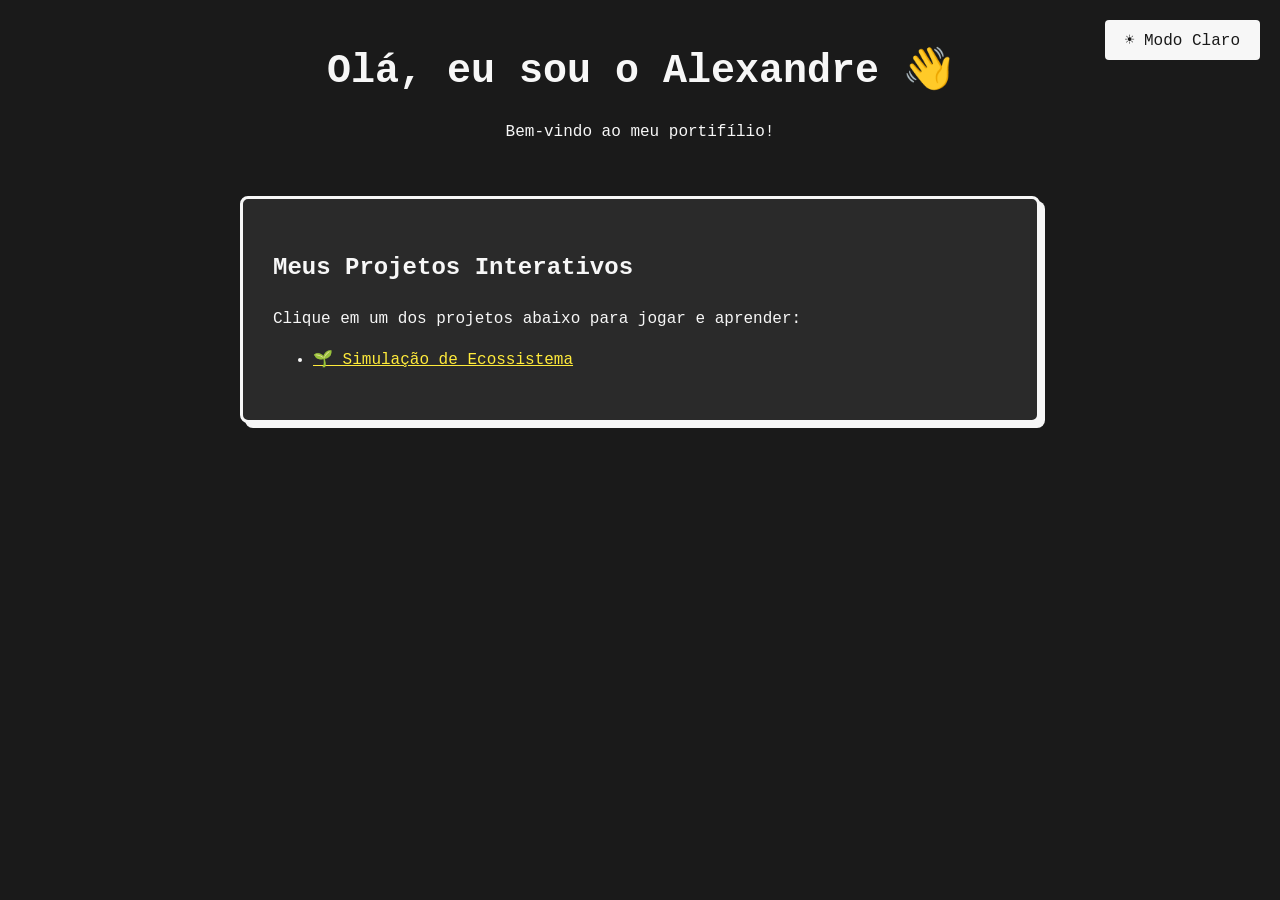
==== index.html @ 92d01c4f "Add files via upload" ====
<!DOCTYPE html>
<html lang="pt-BR">
<head>
    <meta charset="UTF-8">
    <meta name="viewport" content="width=device-width, initial-scale=1.0">
    <title>Meu Portfólio Interativo</title>

    <link rel="stylesheet" href="tema.css">
    <link rel="stylesheet" href="style.css">
</head>
<body>

    <!-- Botão do modo noturno -->
    <button id="botao-tema">☀️ Modo Claro</button>

    <header>
        <h1>Olá, eu sou o Alexandre 👋</h1>
        <p>Bem-vindo ao meu portifílio!</p>
    </header>

    <main>
        <section class="projeto-container">
            <h2>Meus Projetos Interativos</h2>
            <p>Clique em um dos projetos abaixo para jogar e aprender:</p>
            <ul>
                <li><a href="projeto-simulacao/index.html">🌱 Simulação de Ecossistema</a></li>
            </ul>
        </section>
    </main>

    <!-- Conectando o JavaScript novamente -->
    <script src="tema.js"></script>
</body>
</html>
---- tema.css ----
/* Posição do botão de tema */
#botao-tema {
    position: absolute;
    top: 20px;
    right: 20px;
    background-color: #f7f7f7;
    color: #1a1a1a;
    border: none;
    padding: 10px 20px;
    font-family: inherit;
    font-size: 1rem;
    cursor: pointer;
    border-radius: 4px;
}

/* --- AS CORES DO MODO CLARO (INVERTIDO) --- */
/* Quando o body tiver a classe 'modo-claro', o site clareia */
body.modo-claro {
    background-color: #f7f7f7;
    color: #333;
}

body.modo-claro .projeto-container {
    background-color: #ffffff;
    border-color: #333;
    box-shadow: 5px 5px 0px #333;
}

body.modo-claro a {
    color: #0066cc; /* Link azul padrão para o modo claro */
}

body.modo-claro #botao-tema {
    background-color: #333;
    color: white;
}

.dissertacao-sistema {
    max-width: 500px;
    margin: 20px auto;
    font-size: 0.95rem;
    border-left: 3px solid #ffeb3b;
    padding-left: 15px;

    text-align: justify;

    /* Coloca hifen automaticamente se a palavra for grande */
    hyphens: auto;
    -webkit-hyphens: auto; /* Para iPhone e Safari */
}

/* =======================================================================================================
RESPONSIVIDADE (Para celulares e telas pequenas)
========================================================================================================== */

@media (max-width: 600px) {
    #botao-tema {
        position: relative;
        top: 0;
        right: 0;
        margin: 20px auto;
        display: block;
        width: fit-content;
    }
        
        h1 {
            font-size: 1.8rem !important;
            margin-top: 10px;
        }
}
---- style.css ----
/* Configurações Gerais (AGORA JÁ COMEÇA ESCURO) */
body {
    font-family: 'Courier New', Courier, monospace;
    background-color: #1a1a1a; /* Fundo escuro padrão */
    color: #f7f7f7;            /* Texto claro padrão */
    max-width: 800px;
    margin: 40px auto;
    padding: 0 20px;
    line-height: 1.6;
}

header {
    text-align: center;
    margin-bottom: 50px;
}

h1 {
    font-size: 2.5rem;
    margin-bottom: 10px;
}

/* Caixa do Projeto (Também já começa escura) */
.projeto-container {
    background-color: #2a2a2a;
    border: 3px solid #f7f7f7;
    border-radius: 8px;
    padding: 30px;
    box-shadow: 5px 5px 0px #f7f7f7;
}

a {
    color: #ffeb3b; /* Links destacados no escuro */
}
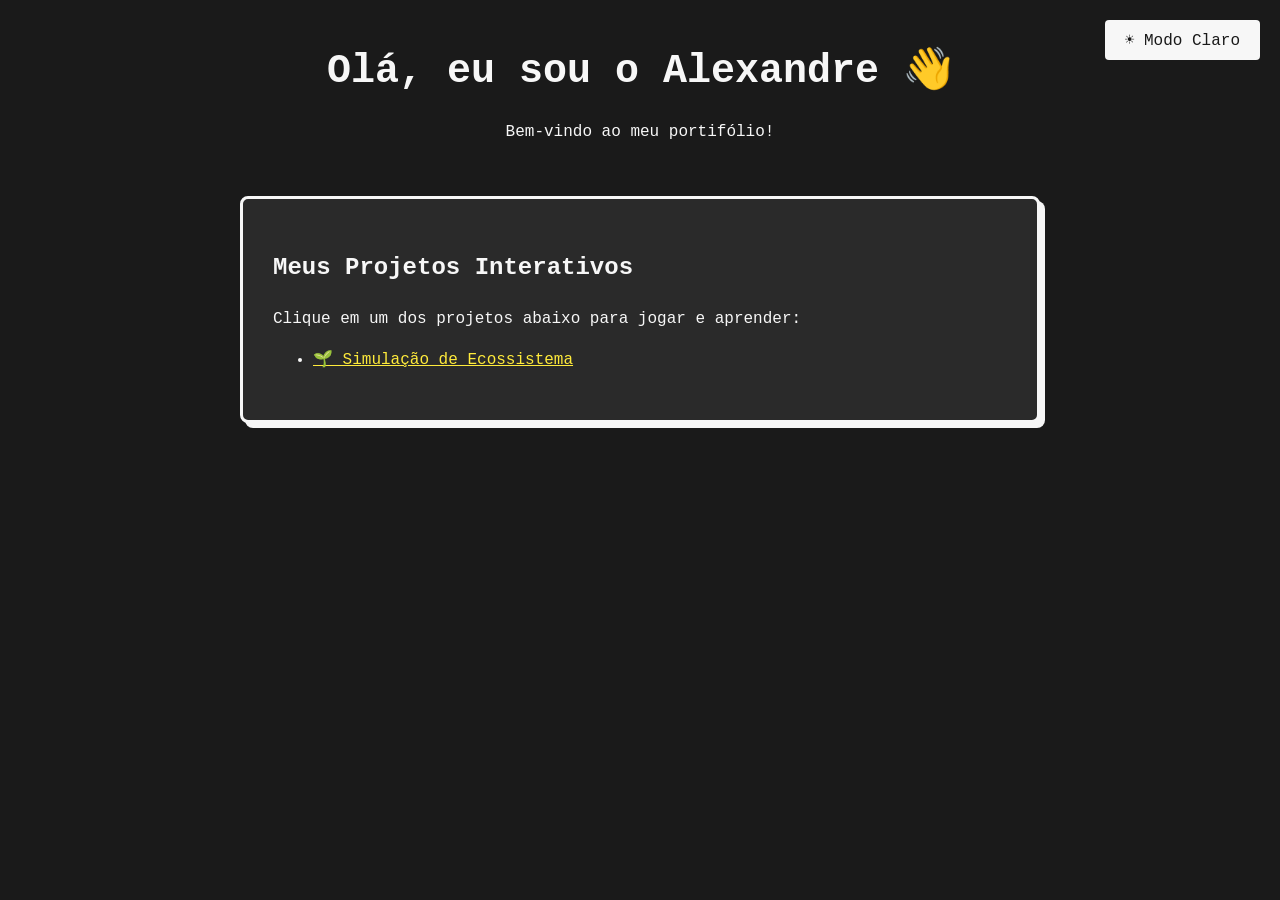
==== commit 501c5fc5: "Update index.html" ====
--- a/index.html
+++ b/index.html
@@ -15,7 +15,7 @@
 
     <header>
         <h1>Olá, eu sou o Alexandre 👋</h1>
-        <p>Bem-vindo ao meu portifílio!</p>
+        <p>Bem-vindo ao meu portifólio!</p>
     </header>
 
     <main>
@@ -31,4 +31,4 @@
     <!-- Conectando o JavaScript novamente -->
     <script src="tema.js"></script>
 </body>
-</html>+</html>
